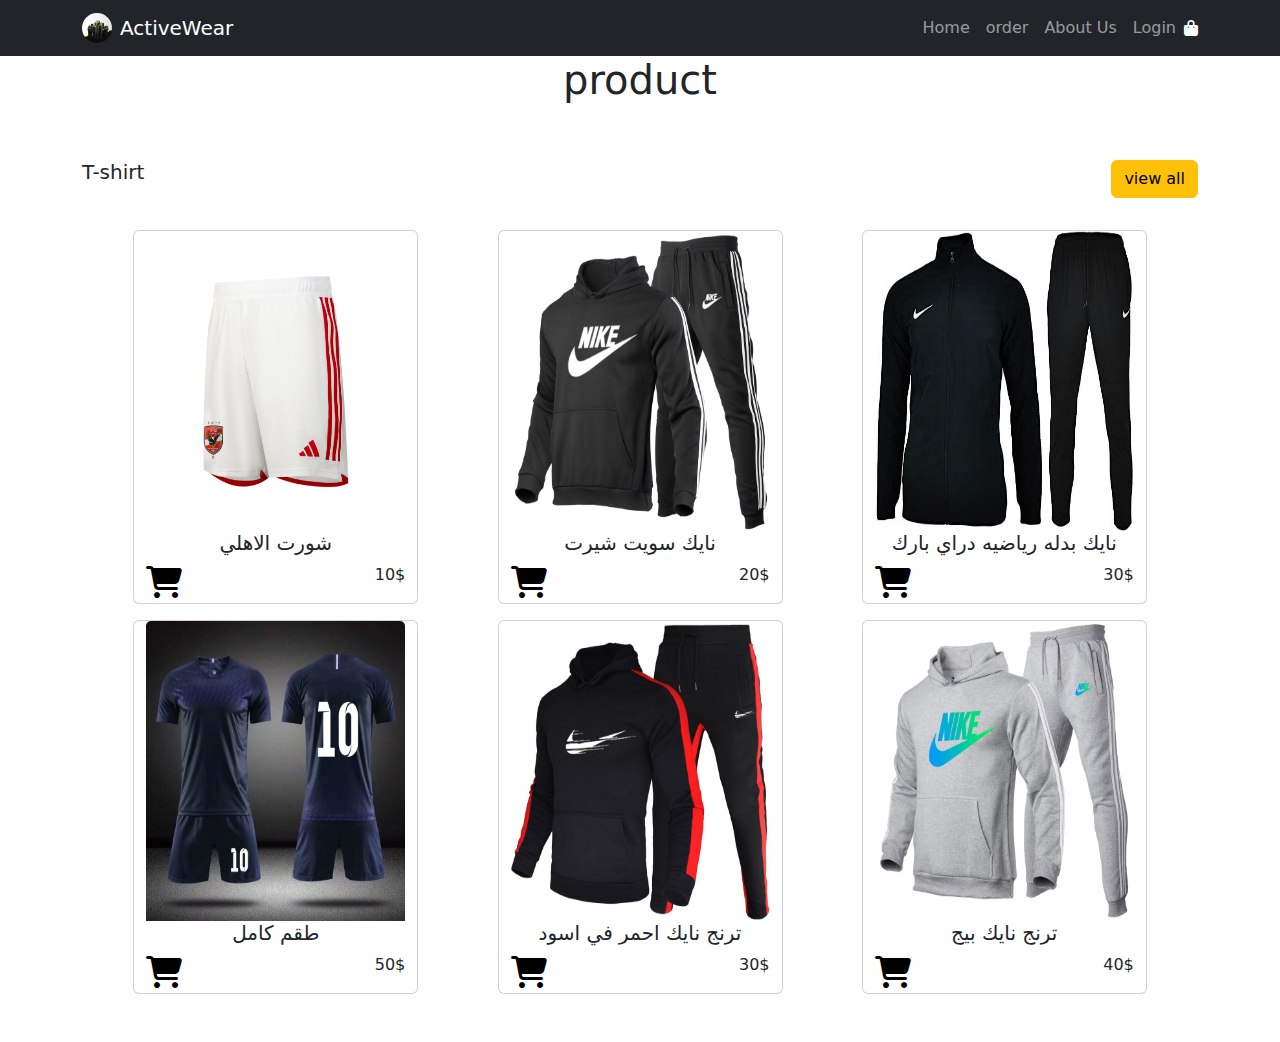
==== html/index.html @ d64e6241 "project files uploaded" ====
<!DOCTYPE html>
<html lang="en">
<head>
  <meta charset="UTF-8">
  <meta name="viewport" content="width=device-width, initial-scale=1.0">
  <title>Portfolio</title>
  <link rel="stylesheet" href="../css/bootstrap.min.css">
  <link rel="stylesheet" href="../css/style.css">
  <link rel="stylesheet" href="https://cdnjs.cloudflare.com/ajax/libs/font-awesome/6.7.1/css/all.min.css"/>
  <link rel="icon" href="../img1/images (1).jpg">
</head>
<body>
    <!-- Navbar -->
  <nav class="navbar navbar-expand-lg navbar-dark bg-dark">
    <div class="container">
    <!-- Logo -->
         <a class="navbar-brand d-flex align-items-center" href="index.html">
          <img src="../img/images (1).jpg" alt="ActiveWear Logo" width="30" height="30" class="me-2 rounded-5">
          ActiveWear
        </a>
      <div class="collapse navbar-collapse" id="navbarNav">
        <ul class="navbar-nav ms-auto">
          <li class="nav-item"><a class="nav-link" href="home.html">Home</a></li>
          <li class="nav-item"><a class="nav-link" href="index.html">order</a></li>
          <li class="nav-item"><a class="nav-link" href="about.html">About Us</a></li>
          <li class="nav-item"><a class="nav-link" id="loginButton" href="login.html">Login</a></li>
        </ul>
      </div>
      <i class="fa-solid fa-bag-shopping icon-bag"></i>

    </div>
  </nav>

    <!-- Cart -->
    <div class="cart d-none">
        <div class="cart-title h2">
            Your Cart
        </div>

        <!-- cart content -->
        <div class="cart-content">
        </div>
         <div class="line">
         </div>

         <!-- Buy Button -->
          <button type="button" class="btn-buy">Buy Now</button>

          <!-- Cart close -->
          <i class="fa-regular fa-x close-cart "></i>
    </div>


            <section class="container mb-5">
              <div class="row gap-3 justify-content-evenly" id="items">
                  <h1 class="col-md-2  text-center mb-4 pb-3 ">product</h1>
                  <div class="col-sm-12 mb-3 d-flex justify-content-between ">   
                      <h5>T-shirt</h5>
                      <a href="#"  class="btn btn-warning text-end">view all</a>
                  </div>
              </div>       
        </section>
    <script src="../js/bootstrap.bundle.min.js"></script> 
    <script src="../js/main1.js"></script>
</body>
</html>
---- css/style.css ----
*{
    margin: 0;
    padding: 0;
    box-sizing: border-box;
}

/* 1 rem = 16 pixels. */

.card-img-top{
    height: 300px;
}
.icon-bag{
    color: white;
    cursor: pointer;
    
}


.cart{
    position: fixed;
    top: 0;
    right: 0;
    width: 360px;
    height: 100vh;
    padding: 20px;
    background-color: rgb(250, 238, 220);
    box-shadow: -2px 0 4px hsl(0 4%, 15%, 10%);
    transition: 1s;
    z-index: 9;
    overflow-y: auto;
    overflow-x: hidden;
}

.add-cart{
    cursor: pointer;
    font-size: 2rem;
}
.cart-title{
    text-align: center;
    font-size: 1.5rem;
    font-weight: 600;
    margin-top: 2rem;
}

.cart-box{
    display: grid;
    grid-template-columns: 32% 50% 18%;
    align-items: center;
    gap: 1rem;
    margin-top: 1rem;

}

.cart-img{
    width: 100px;
    height: 100px;
    padding: 10px;
}

.detail-box{
    display: grid;
    row-gap: 0.5rem;
}

.cart-product-title{
    font-size: 1rem;
    text-transform: uppercase;
    font-family: Georgia, 'Times New Roman', Times, serif;
}

.cart-price{
    font-weight: 500;
}


.cart-quantity{
    border: 1px solid rgb(0, 0, 0);
    background-color: orange;
    width: 2.4rem;
    text-align: center;
    font-size: 1rem;
    border-radius: 2px;
}

.cart-remove{
    font-size: 24px;
    color: rgb(0, 0, 0);
    cursor: pointer;
}

.line{
    display: flex;
    justify-content: flex-end;
    margin-top: 1.5rem;
    border-top: 1px solid ;
}

/* .totle-title{
    font-size: 1rem;
    font-weight: 600;
}

.totle-price{
    margin-left: 0.5rem;

} */

.btn-buy{
    display: flex;
    margin: 1.5rem auto 0 auto;
    padding: 12px 20px;
    border: none;
    font-size: 1rem;
    font-weight: 500;
    cursor: pointer;
    background-color: orange;
    border-radius: 3px;
}

.btn-buy:hover{
    background-color: black;
    border-radius: 3px;
    color: white;
}

.close-cart{
    position: absolute;
    top: 0;
    right: 0.8rem;
    font-size: 1rem;
    cursor: pointer;
    z-index: 120;
    margin: 15px 10px;
}

.icon-bag{
    color: white;

}

.card button {
    background-color: transparent;
    border: none;
}
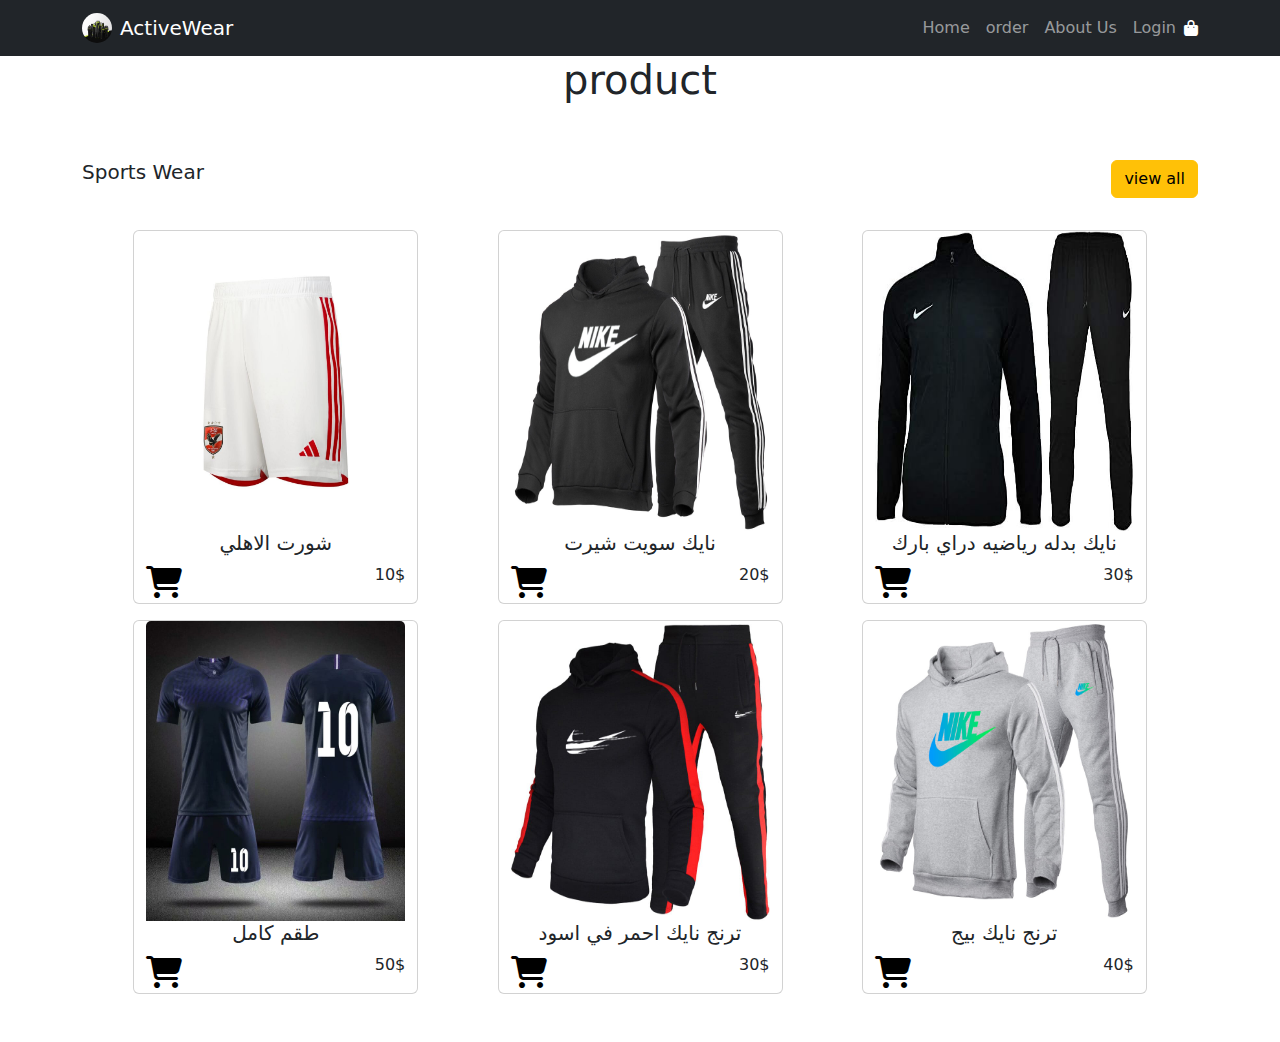
==== commit 2aad991e: "changes on the html folder" ====
--- a/html/index.html
+++ b/html/index.html
@@ -55,7 +55,7 @@
               <div class="row gap-3 justify-content-evenly" id="items">
                   <h1 class="col-md-2  text-center mb-4 pb-3 ">product</h1>
                   <div class="col-sm-12 mb-3 d-flex justify-content-between ">   
-                      <h5>T-shirt</h5>
+                      <h5>Sports Wear</h5>
                       <a href="#"  class="btn btn-warning text-end">view all</a>
                   </div>
               </div>       
